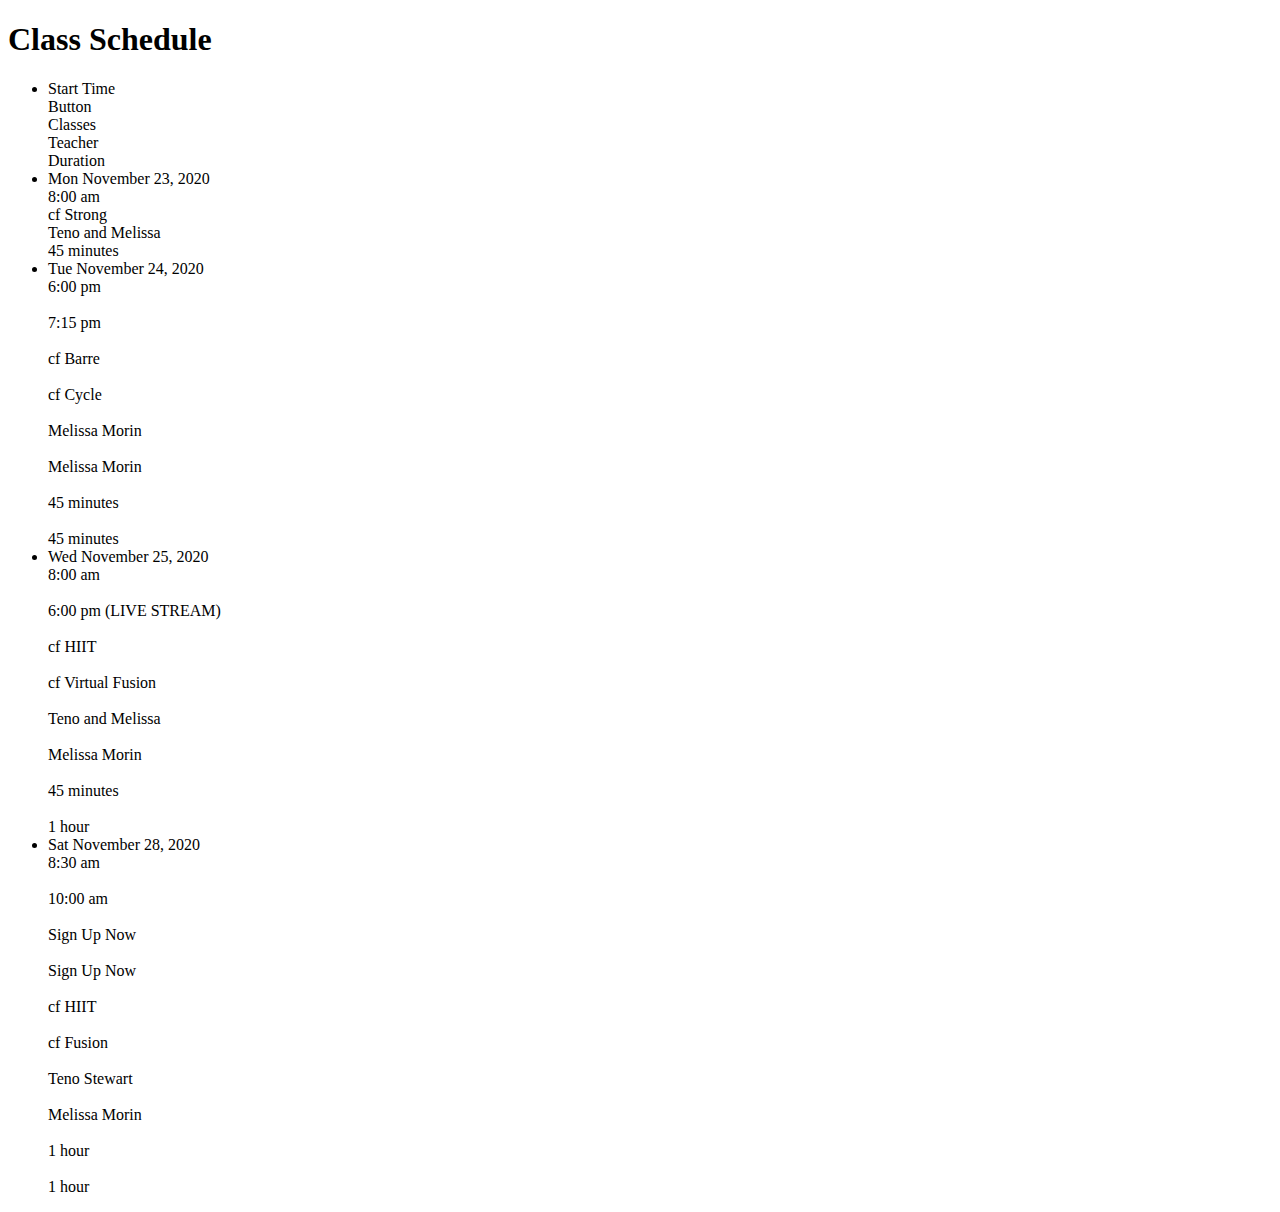
==== classSchedule.html @ 141182a8 "Create classSchedule.html" ====
<!DOCTYPE html>
<html>
  <head>
    <meta charset="utf-8">
    <meta name="viewport" content="width=device-width">
    <title>Registeration</title>
    <link href="style.css" rel="stylesheet" type="text/css" />
  </head>
  <body>
    <script src="script.js"></script>
    <section>
  <!--schedule-->
      <div class="container">
  <h1>Class Schedule</h1>
  <ul class="cf-table">
    <li class="table-header">
      <div class="col col-1">Start Time</div>
      <div class="col col-1">Button</div>
      <div class="col col-2">Classes</div>
      <div class="col col-3">Teacher</div>
      <div class="col col-4">Duration</div>
    </li>
    <li class="table-row">
      <div class="col col-1" data-label="Date"> Mon November 23, 2020 <br>8:00 am</br> </div>
      <div class="col col-1" data-label="Sign up Button"> </div>
      <div class="col col-2" data-label="Class">cf Strong</div>
      <div class="col col-3" data-label="Teacher">Teno and Melissa</div>
      <div class="col col-3" data-label="Duration">45 minutes</div>
    </li>
    <li class="table-row">
      <div class="col col-1" data-label="Date">Tue November 24, 2020 <br>6:00 pm</br> <br>7:15 pm</br></div>
      <div class="col col-1" data-label="Sign up Button"> </div>
      <div class="col col-2" data-label="Class"><br>cf Barre</br> <br>cf Cycle</br></div>
      <div class="col col-3" data-label="Teacher"><br>Melissa Morin</br> <br>Melissa Morin</br></div>
      <div class="col col-3" data-label="Duration"><br>45 minutes</br> <br>45 minutes</br></div>
    </li>
    <li class="table-row">
       <div class="col col-1" data-label="Date">Wed November 25, 2020 <br>8:00 am</br> <br>6:00 pm (LIVE STREAM)</br></div>
      <div class="col col-1" data-label="Sign up Button"> </div>
      <div class="col col-2" data-label="Class"><br>cf HIIT</br> <br>cf Virtual Fusion</br></div>
      <div class="col col-3" data-label="Teacher"><br>Teno and Melissa</br> <br>Melissa Morin</br></div>
      <div class="col col-3" data-label="Duration"><br>45 minutes</br> <br> 1 hour</br></div>
    </li>
    <li class="table-row">
        <div class="col col-1" data-label="Date">Sat November 28, 2020 <br>8:30 am</br> <br>10:00 am</br></div>
      <div class="col col-1" data-label="Sign up Button"> <br class="beauty-button">Sign Up Now</br> <br class="beauty-button">Sign Up Now</br></div>
      <div class="col col-2" data-label="Class"><br>cf HIIT</br> <br>cf Fusion</br></div>
      <div class="col col-3" data-label="Teacher"><br>Teno Stewart</br> <br>Melissa Morin</br></div>
      <div class="col col-3" data-label="Duration"><br>1 hour</br> <br>1 hour</br></div>
    </li>
  </ul>
</div>
  </body>
</html>
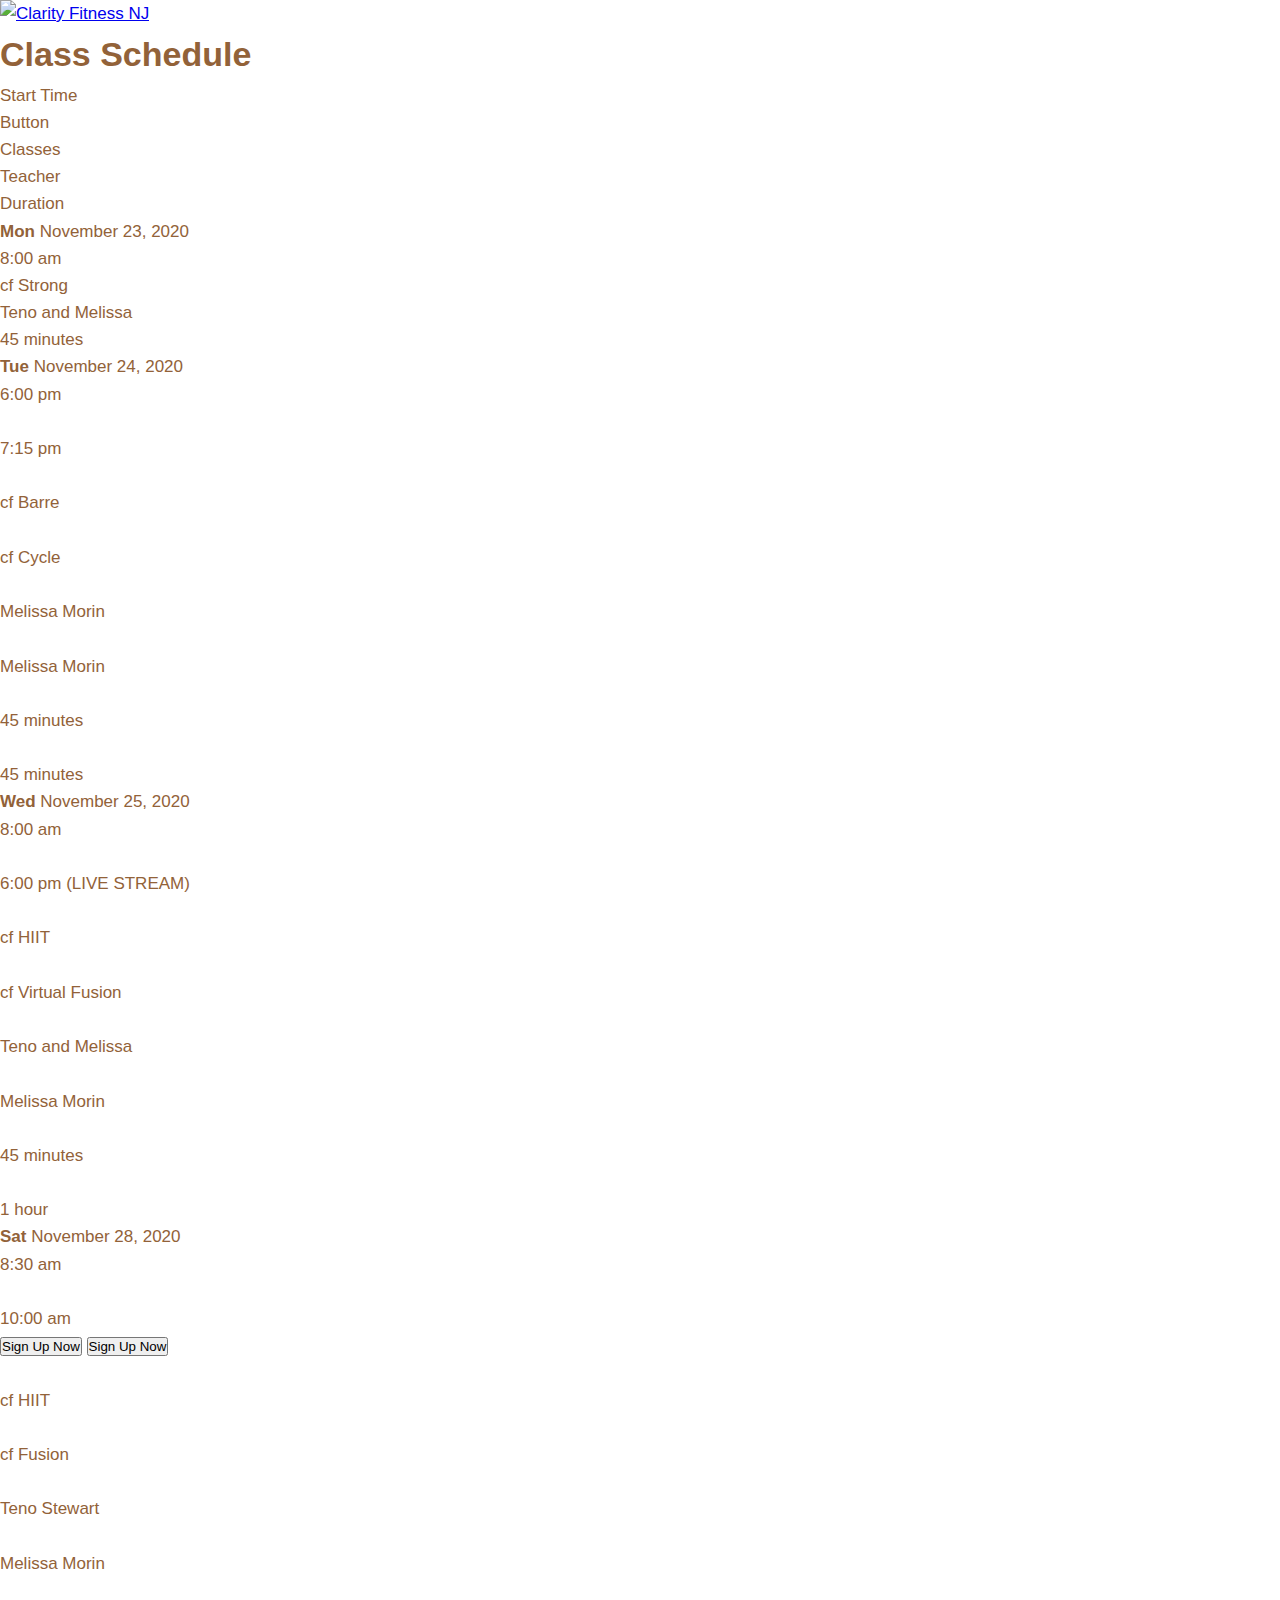
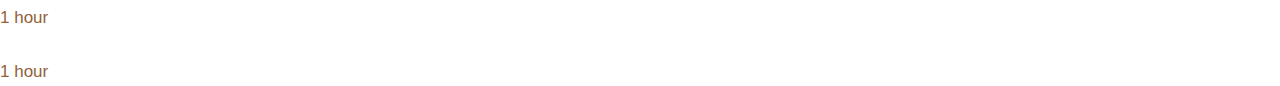
==== commit 21050312: "Update classSchedule.html" ====
--- a/classSchedule.html
+++ b/classSchedule.html
@@ -9,6 +9,10 @@
   <body>
     <script src="script.js"></script>
     <section>
+      <!---logo-->
+      	<a class="logo" href="https://clarityfitnessnj.com/" data-fixed-height="85">
+	<img src="https://clarityfitnessnj.com/wp-content/uploads/2019/09/clarityfitnessnj.png" alt="Clarity Fitness NJ"/>
+	</a>
   <!--schedule-->
       <div class="container">
   <h1>Class Schedule</h1>
@@ -21,29 +25,38 @@
       <div class="col col-4">Duration</div>
     </li>
     <li class="table-row">
-      <div class="col col-1" data-label="Date"> Mon November 23, 2020 <br>8:00 am</br> </div>
+      <div class="col col-1" data-label="Date"> <b class="day">Mon</b> November 23, 2020 <br>8:00 am</br> </div>
       <div class="col col-1" data-label="Sign up Button"> </div>
       <div class="col col-2" data-label="Class">cf Strong</div>
       <div class="col col-3" data-label="Teacher">Teno and Melissa</div>
       <div class="col col-3" data-label="Duration">45 minutes</div>
     </li>
     <li class="table-row">
-      <div class="col col-1" data-label="Date">Tue November 24, 2020 <br>6:00 pm</br> <br>7:15 pm</br></div>
+      <div class="col col-1" data-label="Date"><b class="day">Tue</b> November 24, 2020 <br>6:00 pm</br> <br>7:15 pm</br></div>
       <div class="col col-1" data-label="Sign up Button"> </div>
       <div class="col col-2" data-label="Class"><br>cf Barre</br> <br>cf Cycle</br></div>
       <div class="col col-3" data-label="Teacher"><br>Melissa Morin</br> <br>Melissa Morin</br></div>
       <div class="col col-3" data-label="Duration"><br>45 minutes</br> <br>45 minutes</br></div>
     </li>
     <li class="table-row">
-       <div class="col col-1" data-label="Date">Wed November 25, 2020 <br>8:00 am</br> <br>6:00 pm (LIVE STREAM)</br></div>
+       <div class="col col-1" data-label="Date"><b class="day">Wed</b> November 25, 2020 <br>8:00 am</br> <br>6:00 pm (LIVE STREAM)</br></div>
       <div class="col col-1" data-label="Sign up Button"> </div>
       <div class="col col-2" data-label="Class"><br>cf HIIT</br> <br>cf Virtual Fusion</br></div>
       <div class="col col-3" data-label="Teacher"><br>Teno and Melissa</br> <br>Melissa Morin</br></div>
       <div class="col col-3" data-label="Duration"><br>45 minutes</br> <br> 1 hour</br></div>
     </li>
     <li class="table-row">
-        <div class="col col-1" data-label="Date">Sat November 28, 2020 <br>8:30 am</br> <br>10:00 am</br></div>
-      <div class="col col-1" data-label="Sign up Button"> <br class="beauty-button">Sign Up Now</br> <br class="beauty-button">Sign Up Now</br></div>
+      
+        <div class="col col-1" data-label="Date"><b class="day">Sat</b> November 28, 2020 <br>8:30 am</br> <br>10:00 am</br></div>
+      <!-- button form --->
+      <div class="col col-1" data-label="Sign up Button"> 
+      <div class="frame button">
+      <button>Sign Up Now</button>
+      <button>Sign Up Now</button>
+      </div>
+      </div>
+      <!--- end of button form --->
+      
       <div class="col col-2" data-label="Class"><br>cf HIIT</br> <br>cf Fusion</br></div>
       <div class="col col-3" data-label="Teacher"><br>Teno Stewart</br> <br>Melissa Morin</br></div>
       <div class="col col-3" data-label="Duration"><br>1 hour</br> <br>1 hour</br></div>
--- a/style.css
+++ b/style.css
@@ -0,0 +1,81 @@
+*{
+  margin:0;
+  padding:0;
+}
+
+body{
+  margin:0;
+  font-family: Arial, "Helvetica Neue", Helvetica, sans-serif;
+  font-size:17px;
+  color:#926239;
+  line-height:1.6;
+}
+
+#showcase{
+  background-image:url('https://images.unsplash.com/photo-1499946731602-f81b5f4eebc6?ixlib=rb-0.3.5&ixid=eyJhcHBfaWQiOjEyMDd9&s=84323cc42c73a714c795eb1f8b8c1f30&auto=format&fit=crop&w=900&q=80');
+  background-size:cover;
+  background-position:center;
+  height:100vh;
+  display:flex;
+  flex-direction:column;
+  justify-content:center;
+  align-items:center;
+  text-align:center;
+  padding:0 20px;
+}
+
+#showcase h1{
+  font-size:50px;
+  line-height:1.2;
+  color:#3498DB;
+}
+
+#showcase p{
+  font-size:20px;
+  color:white;
+}
+
+#showcase .button{
+  font-size:18px;
+  text-decoration:none;
+  color:#F44336;
+  border:#926239 1px solid;
+  padding:10px 20px;
+  border-radius:10px;
+  margin-top:20px;
+}
+
+#showcase .button:hover{
+  background:#926239;
+  color:#fff;
+}
+
+#section-a{
+  padding:20px;
+  background:#926239;
+  color:#fff;
+  text-align:center;
+}
+
+#section-b{
+  padding:20px;
+  background:#f4f4f4;
+  text-align:center;
+}
+
+#section-c{
+  display:flex;
+}
+
+#section-c div{
+  padding:20px;
+}
+
+#section-c .box-1, #section-c .box-3{
+  background:#926239;
+  color:#fff;
+}
+
+#section-c .box-2{
+  background:#f9f9f9;
+}
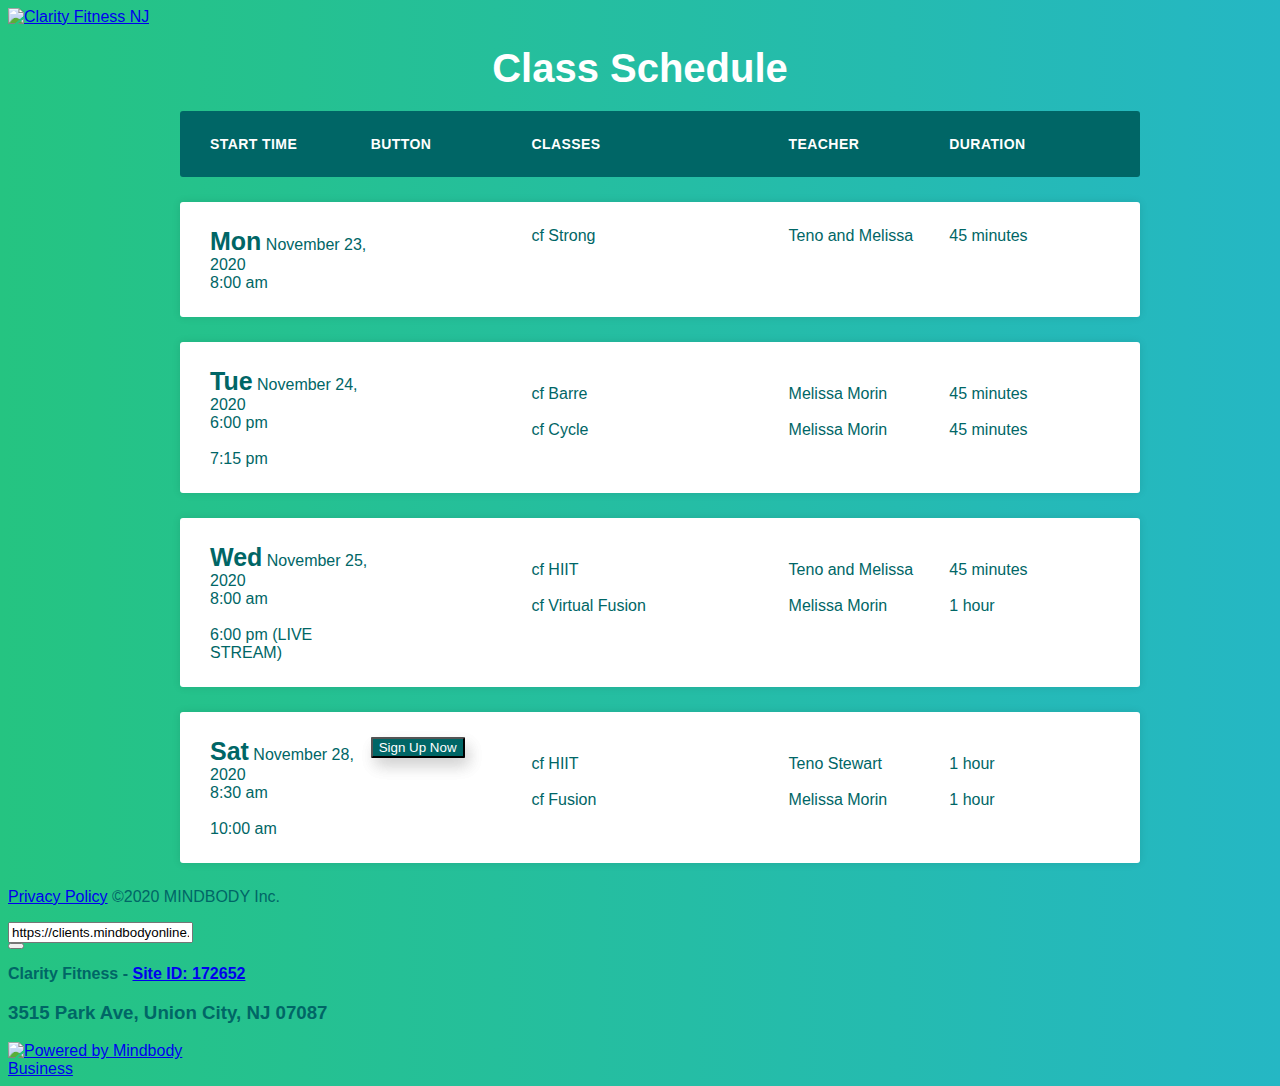
==== commit a8c2afc0: "Update classSchedule.html" ====
--- a/classSchedule.html
+++ b/classSchedule.html
@@ -63,5 +63,28 @@
     </li>
   </ul>
 </div>
+
+<!-- logos and policy -->
+<a href="https://www.mindbodyonline.com/privacy-policy" target="_mbswPrivacy" rel="nofollow noopener noreferrer">Privacy Policy</a>
+			   
+				<span>&copy;2020 MINDBODY Inc.</span>		
+			</p>
+		</div>
+		<div id="ftRight">
+		    <div id="subscriberFooterInfo">
+                <div class="footerStudioIdContainer hidden">
+ <input class="footerStudioIdInput" aria-autocompletetype="text" name="name" readonly value="https://clients.mindbodyonline.com/classic/ws?studioid=172652"/>
+  <button class="secondaryBtn neutralBtn js-studioIdCopyButton" data-clipboard-target=".footerStudioIdInput"><i class="icon-copy"></i></button>
+    </div>
+  <p><strong>Clarity Fitness - 
+   <a href="#" class="js-studioIdLink">
+                    Site ID: 172652
+   </a></strong>
+    </p>
+          <h3>3515 Park Ave, Union City, NJ 07087</h3>
+		    </div>
+<a href="https://www.mindbodyonline.com/?ql=softwrfooter" target="_mbsw" rel="nofollow noopener noreferrer">
+ <img src="https://static.mindbodyonline.com/a/images/logos/mbb-logo-footer.jpg" alt="Powered by Mindbody Business" style="border:0px; padding:0px 10px 0px 0px; max-width: 200px;" />
+  </a>
   </body>
 </html>
--- a/style.css
+++ b/style.css
@@ -1,81 +1,145 @@
-*{
-  margin:0;
-  padding:0;
+body {
+  background: -webkit-linear-gradient(left, #25c481, #25b7c4);
+  background: linear-gradient(to right, #25c481, #25b7c4);
+  font-family: 'Roboto', sans-serif;
 }
 
-body{
-  margin:0;
-  font-family: Arial, "Helvetica Neue", Helvetica, sans-serif;
-  font-size:17px;
-  color:#926239;
-  line-height:1.6;
+body {
+  font-family: 'lato', sans-serif;
+  color: rgb(0, 102, 102)
 }
 
-#showcase{
-  background-image:url('https://images.unsplash.com/photo-1499946731602-f81b5f4eebc6?ixlib=rb-0.3.5&ixid=eyJhcHBfaWQiOjEyMDd9&s=84323cc42c73a714c795eb1f8b8c1f30&auto=format&fit=crop&w=900&q=80');
-  background-size:cover;
-  background-position:center;
-  height:100vh;
-  display:flex;
-  flex-direction:column;
-  justify-content:center;
-  align-items:center;
-  text-align:center;
-  padding:0 20px;
+.day {
+  font-size: 25px;
+  margin: 20px 0;
+  text-align: center;
+  }
+
+.logo {
+  
+}
+.container {
+  max-width: 1000px;
+  margin-left: auto;
+  margin-right: auto;
+  padding-left: 10px;
+  padding-right: 10px;
 }
 
-#showcase h1{
-  font-size:50px;
-  line-height:1.2;
-  color:#3498DB;
+h1 {
+  font-size: 40px;
+  margin: 20px 0;
+  text-align: center;
+  color:white
 }
 
-#showcase p{
-  font-size:20px;
-  color:white;
+  li {
+    border-radius: 3px;
+    padding: 25px 30px;
+    display: flex;
+    justify-content: space-between;
+    margin-bottom: 25px;
+  }
+
+  .table-header {
+    background-color: rgb(0, 102, 102);
+    font-size: 14px;
+    text-transform: uppercase;
+    letter-spacing: 0.03em;
+    color: white;
+    position: sticky;
+    font-weight: bold;
+  }
+  .table-row {
+    background-color: #ffffff;
+    box-shadow: 0px 0px 9px 0px rgba(0,0,0,0.1);
+  }
+  .col-1 {
+    flex-basis: 25%;
+  }
+  .col-2 {
+    flex-basis: 40%;
+  }
+  .col-3 {
+    flex-basis: 25%;
+  }
+  .col-4 {
+    flex-basis: 25%;
+  }
+
+/*button design*/
+.frame button {
+	position: absolute;
+	border-radius: 2px;
+	box-shadow: 4px 8px 16px 0 rgba(0, 0, 0, 0.1);
+	overflow: hidden;
+	color: white;
+	background-color: rgb(0, 102, 102);
+
+	display: flex;
+	justify-content: center;
+	align-items: center;
 }
 
-#showcase .button{
-  font-size:18px;
-  text-decoration:none;
-  color:#F44336;
-  border:#926239 1px solid;
-  padding:10px 20px;
-  border-radius:10px;
-  margin-top:20px;
+  .button button{
+    display: flex;
+	align-items: center;
+	justify-content: center;
+	cursor: pointer;
 }
+	svg {
+		height: 55px;
+		width: 150px;
+		fill: none;
+		stroke-width: 5;
+  }
 
-#showcase .button:hover{
-  background:#926239;
-  color:#fff;
-}
+		.o1 {
+			stroke: rgba(#25b7c4, 0.7);
+			fill: rgb(0, 102, 102);
+			transition: all 1s ease-in-out;
+		}
 
-#section-a{
-  padding:20px;
-  background:#926239;
-  color:#fff;
-  text-align:center;
-}
+		.o2 {
+			stroke: white;
+			stroke-dasharray: 20 420;
+			stroke-dashoffset: 20;
+			transition: all 1s ease-in-out;
+		}
 
-#section-b{
-  padding:20px;
-  background:#f4f4f4;
-  text-align:center;
-}
-
-#section-c{
-  display:flex;
-}
-
-#section-c div{
-  padding:20px;
-}
-
-#section-c .box-1, #section-c .box-3{
-  background:#926239;
-  color:#fff;
-}
-
-#section-c .box-2{
-  background:#f9f9f9;
-}
+	button:hover
+		.o1 {
+			fill: rgba(#CC8110, 0.3);
+	}
+		
+		.o2 {
+			stroke-dashoffset: -420;
+	}
+	
+	button {
+	  display: block;
+	}
+	
+  
+  /*columns*/
+  (max-width: 767px) {
+    .table-header {
+      display: none;
+    }
+    li {
+      display: block;
+    }
+    .col {
+      
+      flex-basis: 100%;
+      
+    }
+    .col {
+      display: flex;
+      padding: 10px 0;
+        color: rgb(0, 204, 102);
+        padding-right: 20px;
+        content: attr(data-label);
+        flex-basis: 50%;
+        text-align: right;
+      }
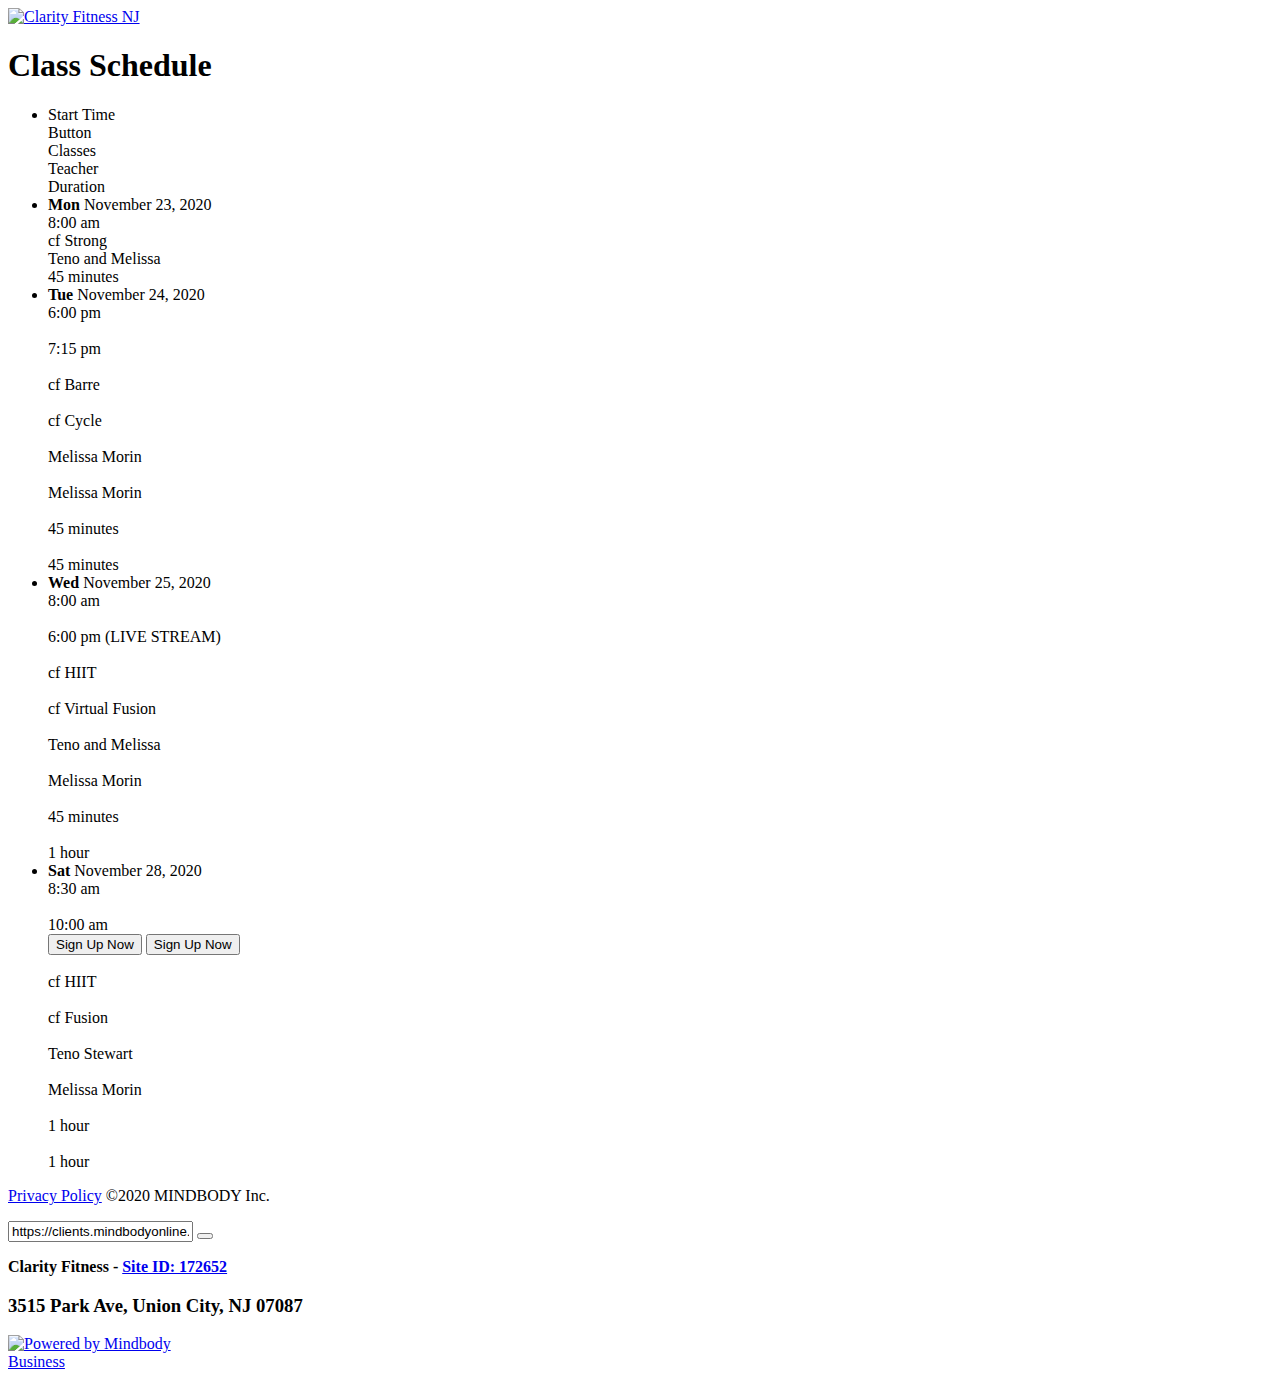
==== commit ed709e9b: "Add files via upload" ====
--- a/classSchedule.html
+++ b/classSchedule.html
@@ -1,90 +1,90 @@
-<!DOCTYPE html>
-<html>
-  <head>
-    <meta charset="utf-8">
-    <meta name="viewport" content="width=device-width">
-    <title>Registeration</title>
-    <link href="style.css" rel="stylesheet" type="text/css" />
-  </head>
-  <body>
-    <script src="script.js"></script>
-    <section>
-      <!---logo-->
-      	<a class="logo" href="https://clarityfitnessnj.com/" data-fixed-height="85">
-	<img src="https://clarityfitnessnj.com/wp-content/uploads/2019/09/clarityfitnessnj.png" alt="Clarity Fitness NJ"/>
-	</a>
-  <!--schedule-->
-      <div class="container">
-  <h1>Class Schedule</h1>
-  <ul class="cf-table">
-    <li class="table-header">
-      <div class="col col-1">Start Time</div>
-      <div class="col col-1">Button</div>
-      <div class="col col-2">Classes</div>
-      <div class="col col-3">Teacher</div>
-      <div class="col col-4">Duration</div>
-    </li>
-    <li class="table-row">
-      <div class="col col-1" data-label="Date"> <b class="day">Mon</b> November 23, 2020 <br>8:00 am</br> </div>
-      <div class="col col-1" data-label="Sign up Button"> </div>
-      <div class="col col-2" data-label="Class">cf Strong</div>
-      <div class="col col-3" data-label="Teacher">Teno and Melissa</div>
-      <div class="col col-3" data-label="Duration">45 minutes</div>
-    </li>
-    <li class="table-row">
-      <div class="col col-1" data-label="Date"><b class="day">Tue</b> November 24, 2020 <br>6:00 pm</br> <br>7:15 pm</br></div>
-      <div class="col col-1" data-label="Sign up Button"> </div>
-      <div class="col col-2" data-label="Class"><br>cf Barre</br> <br>cf Cycle</br></div>
-      <div class="col col-3" data-label="Teacher"><br>Melissa Morin</br> <br>Melissa Morin</br></div>
-      <div class="col col-3" data-label="Duration"><br>45 minutes</br> <br>45 minutes</br></div>
-    </li>
-    <li class="table-row">
-       <div class="col col-1" data-label="Date"><b class="day">Wed</b> November 25, 2020 <br>8:00 am</br> <br>6:00 pm (LIVE STREAM)</br></div>
-      <div class="col col-1" data-label="Sign up Button"> </div>
-      <div class="col col-2" data-label="Class"><br>cf HIIT</br> <br>cf Virtual Fusion</br></div>
-      <div class="col col-3" data-label="Teacher"><br>Teno and Melissa</br> <br>Melissa Morin</br></div>
-      <div class="col col-3" data-label="Duration"><br>45 minutes</br> <br> 1 hour</br></div>
-    </li>
-    <li class="table-row">
-      
-        <div class="col col-1" data-label="Date"><b class="day">Sat</b> November 28, 2020 <br>8:30 am</br> <br>10:00 am</br></div>
-      <!-- button form --->
-      <div class="col col-1" data-label="Sign up Button"> 
-      <div class="frame button">
-      <button>Sign Up Now</button>
-      <button>Sign Up Now</button>
-      </div>
-      </div>
-      <!--- end of button form --->
-      
-      <div class="col col-2" data-label="Class"><br>cf HIIT</br> <br>cf Fusion</br></div>
-      <div class="col col-3" data-label="Teacher"><br>Teno Stewart</br> <br>Melissa Morin</br></div>
-      <div class="col col-3" data-label="Duration"><br>1 hour</br> <br>1 hour</br></div>
-    </li>
-  </ul>
-</div>
-
-<!-- logos and policy -->
-<a href="https://www.mindbodyonline.com/privacy-policy" target="_mbswPrivacy" rel="nofollow noopener noreferrer">Privacy Policy</a>
-			   
-				<span>&copy;2020 MINDBODY Inc.</span>		
-			</p>
-		</div>
-		<div id="ftRight">
-		    <div id="subscriberFooterInfo">
-                <div class="footerStudioIdContainer hidden">
- <input class="footerStudioIdInput" aria-autocompletetype="text" name="name" readonly value="https://clients.mindbodyonline.com/classic/ws?studioid=172652"/>
-  <button class="secondaryBtn neutralBtn js-studioIdCopyButton" data-clipboard-target=".footerStudioIdInput"><i class="icon-copy"></i></button>
-    </div>
-  <p><strong>Clarity Fitness - 
-   <a href="#" class="js-studioIdLink">
-                    Site ID: 172652
-   </a></strong>
-    </p>
-          <h3>3515 Park Ave, Union City, NJ 07087</h3>
-		    </div>
-<a href="https://www.mindbodyonline.com/?ql=softwrfooter" target="_mbsw" rel="nofollow noopener noreferrer">
- <img src="https://static.mindbodyonline.com/a/images/logos/mbb-logo-footer.jpg" alt="Powered by Mindbody Business" style="border:0px; padding:0px 10px 0px 0px; max-width: 200px;" />
-  </a>
-  </body>
-</html>
+<!DOCTYPE html>
+<html>
+  <head>
+    <meta charset="utf-8">
+    <meta name="viewport" content="width=device-width">
+    <title>Registeration</title>
+    <link href="style1.css" rel="stylesheet" type="text/css" />
+  </head>
+  <body>
+    <script src="script.js"></script>
+    <section>
+      <!---logo-->
+      	<a class="logo" href="https://clarityfitnessnj.com/" data-fixed-height="85">
+	<img src="https://clarityfitnessnj.com/wp-content/uploads/2019/09/clarityfitnessnj.png" alt="Clarity Fitness NJ"/>
+	</a>
+  <!--schedule-->
+      <div class="container">
+  <h1>Class Schedule</h1>
+  <ul class="cf-table">
+    <li class="table-header">
+      <div class="col col-1">Start Time</div>
+      <div class="col col-1">Button</div>
+      <div class="col col-2">Classes</div>
+      <div class="col col-3">Teacher</div>
+      <div class="col col-4">Duration</div>
+    </li>
+    <li class="table-row">
+      <div class="col col-1" data-label="Date"> <b class="day">Mon</b> November 23, 2020 <br>8:00 am</br> </div>
+      <div class="col col-1" data-label="Sign up Button"> </div>
+      <div class="col col-2" data-label="Class">cf Strong</div>
+      <div class="col col-3" data-label="Teacher">Teno and Melissa</div>
+      <div class="col col-3" data-label="Duration">45 minutes</div>
+    </li>
+    <li class="table-row">
+      <div class="col col-1" data-label="Date"><b class="day">Tue</b> November 24, 2020 <br>6:00 pm</br> <br>7:15 pm</br></div>
+      <div class="col col-1" data-label="Sign up Button"> </div>
+      <div class="col col-2" data-label="Class"><br>cf Barre</br> <br>cf Cycle</br></div>
+      <div class="col col-3" data-label="Teacher"><br>Melissa Morin</br> <br>Melissa Morin</br></div>
+      <div class="col col-3" data-label="Duration"><br>45 minutes</br> <br>45 minutes</br></div>
+    </li>
+    <li class="table-row">
+       <div class="col col-1" data-label="Date"><b class="day">Wed</b> November 25, 2020 <br>8:00 am</br> <br>6:00 pm (LIVE STREAM)</br></div>
+      <div class="col col-1" data-label="Sign up Button"> </div>
+      <div class="col col-2" data-label="Class"><br>cf HIIT</br> <br>cf Virtual Fusion</br></div>
+      <div class="col col-3" data-label="Teacher"><br>Teno and Melissa</br> <br>Melissa Morin</br></div>
+      <div class="col col-3" data-label="Duration"><br>45 minutes</br> <br> 1 hour</br></div>
+    </li>
+    <li class="table-row">
+      
+        <div class="col col-1" data-label="Date"><b class="day">Sat</b> November 28, 2020 <br>8:30 am</br> <br>10:00 am</br></div>
+      <!-- button form --->
+      <div class="col col-1" data-label="Sign up Button"> 
+      <div class="frame button">
+      <button>Sign Up Now</button>
+      <button>Sign Up Now</button>
+      </div>
+      </div>
+      <!--- end of button form --->
+      
+      <div class="col col-2" data-label="Class"><br>cf HIIT</br> <br>cf Fusion</br></div>
+      <div class="col col-3" data-label="Teacher"><br>Teno Stewart</br> <br>Melissa Morin</br></div>
+      <div class="col col-3" data-label="Duration"><br>1 hour</br> <br>1 hour</br></div>
+    </li>
+  </ul>
+</div>
+
+<!-- logos and policy -->
+<a href="https://www.mindbodyonline.com/privacy-policy" target="_mbswPrivacy" rel="nofollow noopener noreferrer">Privacy Policy</a>
+			   
+				<span>&copy;2020 MINDBODY Inc.</span>		
+			</p>
+		</div>
+		<div id="ftRight">
+		    <div id="subscriberFooterInfo">
+                <div class="footerStudioIdContainer hidden">
+ <input class="footerStudioIdInput" aria-autocompletetype="text" name="name" readonly value="https://clients.mindbodyonline.com/classic/ws?studioid=172652"/>
+  <button class="secondaryBtn neutralBtn js-studioIdCopyButton" data-clipboard-target=".footerStudioIdInput"><i class="icon-copy"></i></button>
+    </div>
+  <p><strong>Clarity Fitness - 
+   <a href="#" class="js-studioIdLink">
+                    Site ID: 172652
+   </a></strong>
+    </p>
+          <h3>3515 Park Ave, Union City, NJ 07087</h3>
+		    </div>
+<a href="https://www.mindbodyonline.com/?ql=softwrfooter" target="_mbsw" rel="nofollow noopener noreferrer">
+ <img src="https://static.mindbodyonline.com/a/images/logos/mbb-logo-footer.jpg" alt="Powered by Mindbody Business" style="border:0px; padding:0px 10px 0px 0px; max-width: 200px;" />
+  </a>
+  </body>
+</html>